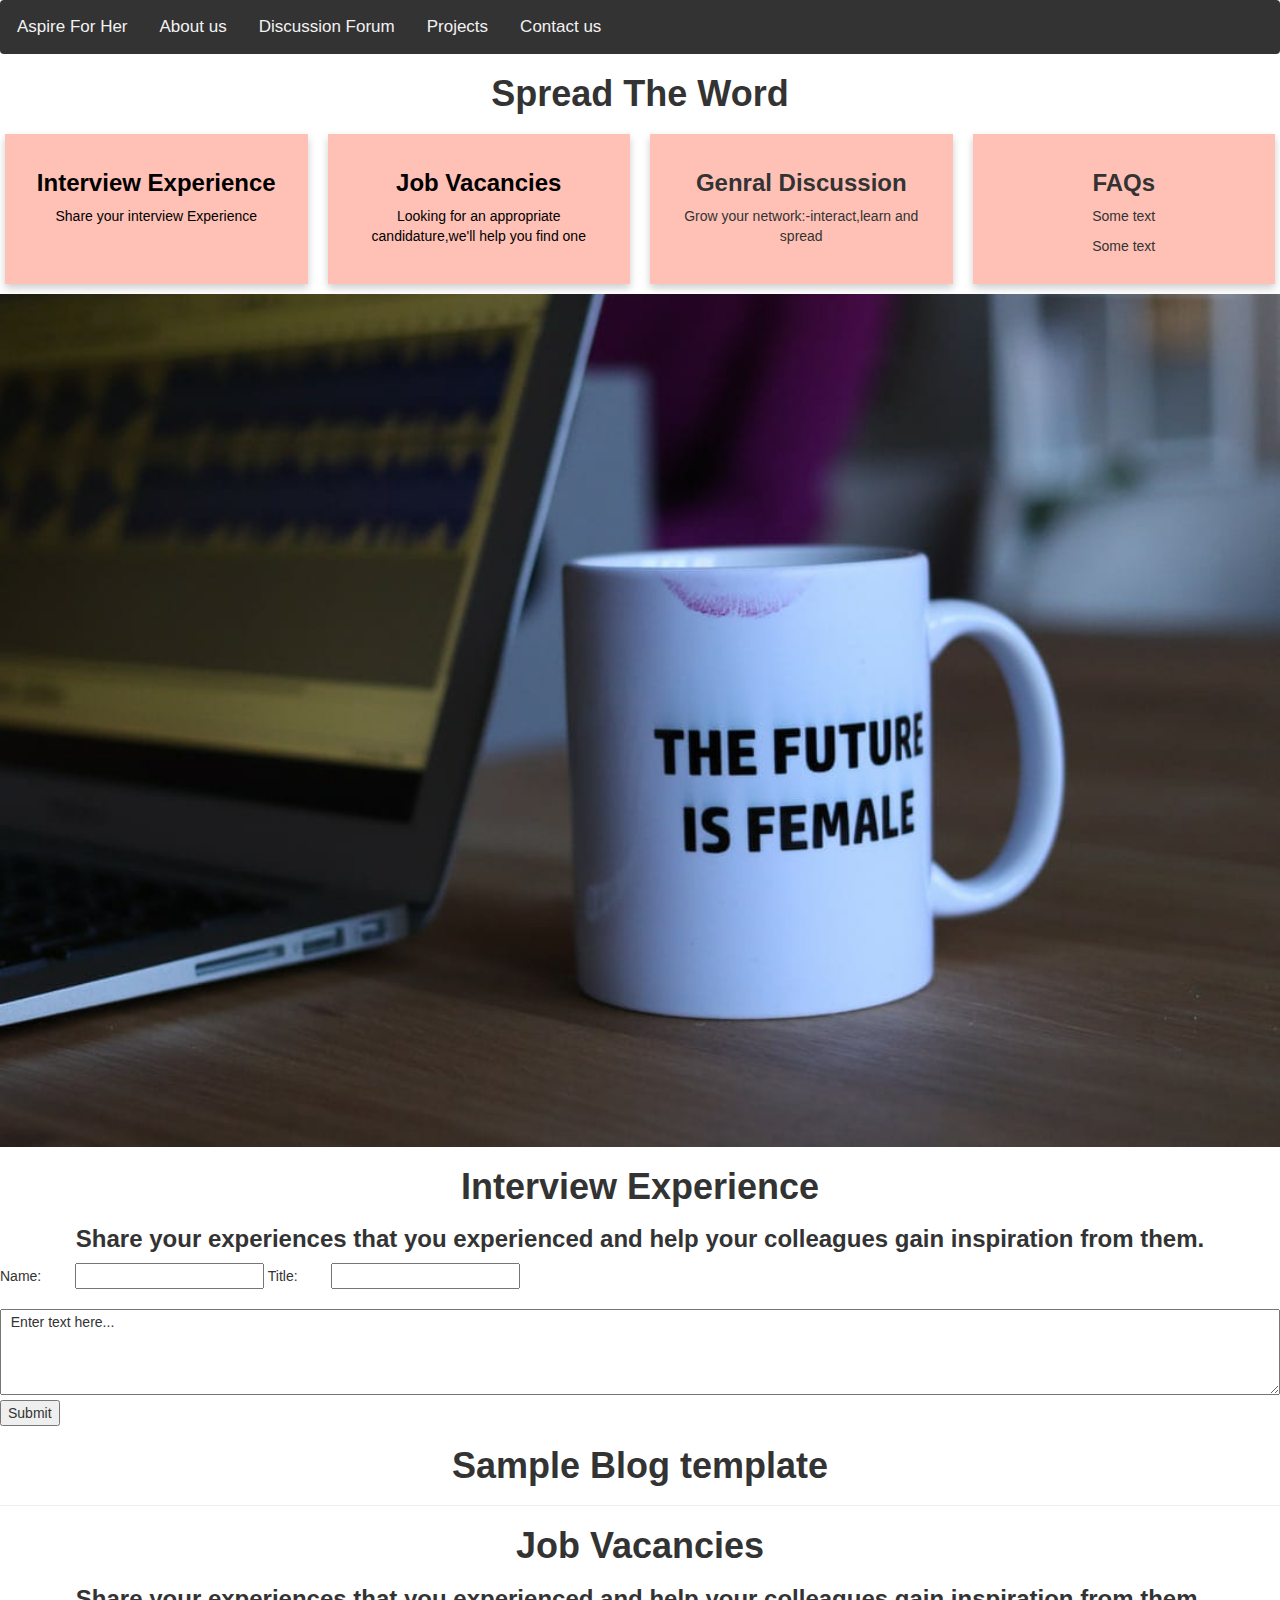
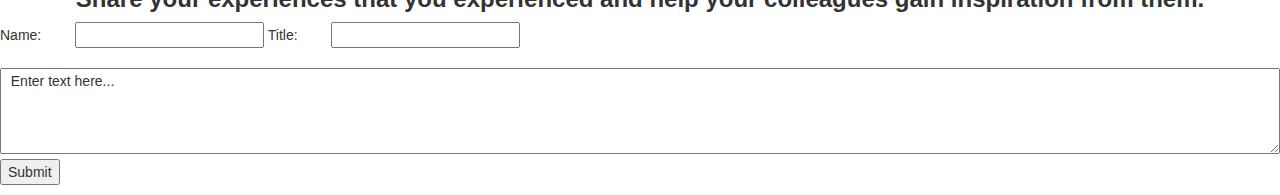
==== discuss.html @ aaac71b6 "First commit" ====
<!DOCTYPE html>
<html lang="en" dir="ltr">

<meta charset="utf-8">
<title>Aspire For Her</title>
<link rel="stylesheet" href="https://maxcdn.bootstrapcdn.com/bootstrap/3.4.1/css/bootstrap.min.css">
<link rel="stylesheet" href="css/styles.css" />
<script src="https://cdn.jsdelivr.net/npm/bootstrap@5.0.0-beta1/dist/js/bootstrap.bundle.min.js" integrity="sha384-ygbV9kiqUc6oa4msXn9868pTtWMgiQaeYH7/t7LECLbyPA2x65Kgf80OJFdroafW" crossorigin="anonymous"></script>

<script src="https://maxcdn.bootstrapcdn.com/bootstrap/3.4.1/js/bootstrap.min.js"></script>




<head>
  <div class="navbar">
    <span><a>Aspire For Her</a></span>
    <span><a href="">About us</a></span>
    <span><a href="discuss.html">Discussion Forum</a></span>
    <span><a href="project.html">Projects</a></span>
    <span><a href="">Contact us</a></span>
  </div>
</head>

<h1>Spread The Word</h1>


<body>

  <div class="row">
    <div class="column">
      <a href="#interact">
        <div class="card">

          <h3>Interview Experience</h3>
          <p>Share your interview Experience</p>
          <!-- <p>Some text</p> -->
        </div>

      </a>

    </div>

    <div class="column">
      <a href="#Vacancies">
        <div class="card">
          <h3>Job Vacancies</h3>
          <p>Looking for an appropriate candidature,we'll help you find one</p>
          <!-- <p>Some text</p> -->
        </div>
      </a>
    </div>

    <div class="column">
      <div class="card">
        <h3>Genral Discussion</h3>
        <p>Grow your network:-interact,learn and spread</p>
        <!-- <p>Some text</p> -->
      </div>

    </div>

    <div class="column">
      <div class="card">
        <h3>FAQs</h3>
        <p>Some text</p>
        <p>Some text</p>
      </div>
    </div>
  </div>


  <div>
    <img src="images/female.png" class="female" alt="female">
  </div>


  <div class="Interview" id="interact">

    <h1>Interview Experience</h1>
    <h3 class="center-head">
      Share your experiences that you experienced and help your colleagues gain inspiration from them.
    </h3>

    <form action="POST" id="usrform">
      Name: <input type="text" name="usrname" class="Name">

      Title: <input type="text" name="Title" class="Name">

    </form>
    <br>
    <textarea rows="4" cols="50" name="comment" form="usrform">
  Enter text here...</textarea>

    <!-- <p>The text area above is outside the form element, but should still be a part of the form.</p> -->
    <p><input type="submit"></p>

  </div>
  <h1>Sample Blog template</h1>
  <div :black>


    <!-- <img src="images/blog-2.jpeg" alt="blog" class="blog"> -->
  </div>

  <hr>
  <div class="Job-Vacancies" id="Vacancies">

    <h1>Job Vacancies</h1>
    <h3 class="center-head">
      Share your experiences that you experienced and help your colleagues gain inspiration from them.
    </h3>

    <form action="POST" id="usrform">
      Name: <input type="text" name="usrname" class="Name">

      Title: <input type="text" name="Title" class="Name">

    </form>
    <br>
    <textarea rows="4" cols="50" name="comment" form="usrform">
  Enter text here...</textarea>

    <!-- <p>The text area above is outside the form element, but should still be a part of the form.</p> -->
    <p><input type="submit"></p>

  </div>



</body>


</html>
---- css/styles.css ----
h1
{
  text-align: center;
}
a:hover {
  color: hotpink;
}
a:link {
  color: black;
}

/* .card { */
  /* Add shadows to create the "card" effect */
  /* box-shadow: 0 4px 8px 0 rgba(0,0,0,0.2);
  transition: 0.3s; */
/* } */

/* On mouse-over, add a deeper shadow */
/* .card:hover {
  box-shadow: 0 8px 16px 0 rgba(0,0,0,0.2);
} */

/* Add some padding inside the card container */
/* .container {
  padding: 2px 16px;
} */
/* .card-img
{
  height:50px;
  width:50px;
} */
/* Float four columns side by side */
.column {
  float: left;
  width: 25%;
  padding: 0 10px;
}

/* Remove extra left and right margins, due to padding */
.row {margin: 0 -5px;}

/* Clear floats after the columns */
.row:after {
  content: "";
  display: table;
  clear: both;
}

/* Responsive columns */
@media screen and (max-width: 600px) {
  .column {
    width: 100%;
    display: block;
    margin-bottom: 20px;
  }
}

/* Style the counter cards */
.card {
  box-shadow: 0 4px 8px 0 rgba(0, 0, 0, 0.2);
  padding: 16px;
  text-align: center;
  /* background-color: #f1f1f1; */
  background-color: #ffc1b6;
  height:150px;
  margin-top: 10px;
}
.card:hover
{
  box-shadow: 10px 10px 10px rgba(150, 34, 34, 0.99);
}
h3
{
font-weight: bold;
}
.both-right
{
  after;
}
.female
{
  width: 100%;
  margin-top: 10px;
}

h1
{
  font-weight: bold;
}
textarea
{
  width: 100%;
}
.center-head
{
  text-align: center;
}

.Name
{
margin-left: 30px;
}
.blog{
  margin-left: auto;
   margin-right: auto;
}
/* body
{
  color:white;
background-color:  black;
} */
.navbar
{
  background-color: #333;
  overflow: hidden;
}
.navbar a
{
  float: left;
  color:#f2f2f2;
  text-align: center;
  padding:14px 16px;
  text-decoration: none;
  font-size: 17px;
}
.navbar a:hover
{
  background-color: #ddd;
  color:black;
}
.navbar a.active
{
  background-color: #4CAF50;
  color:white;
}
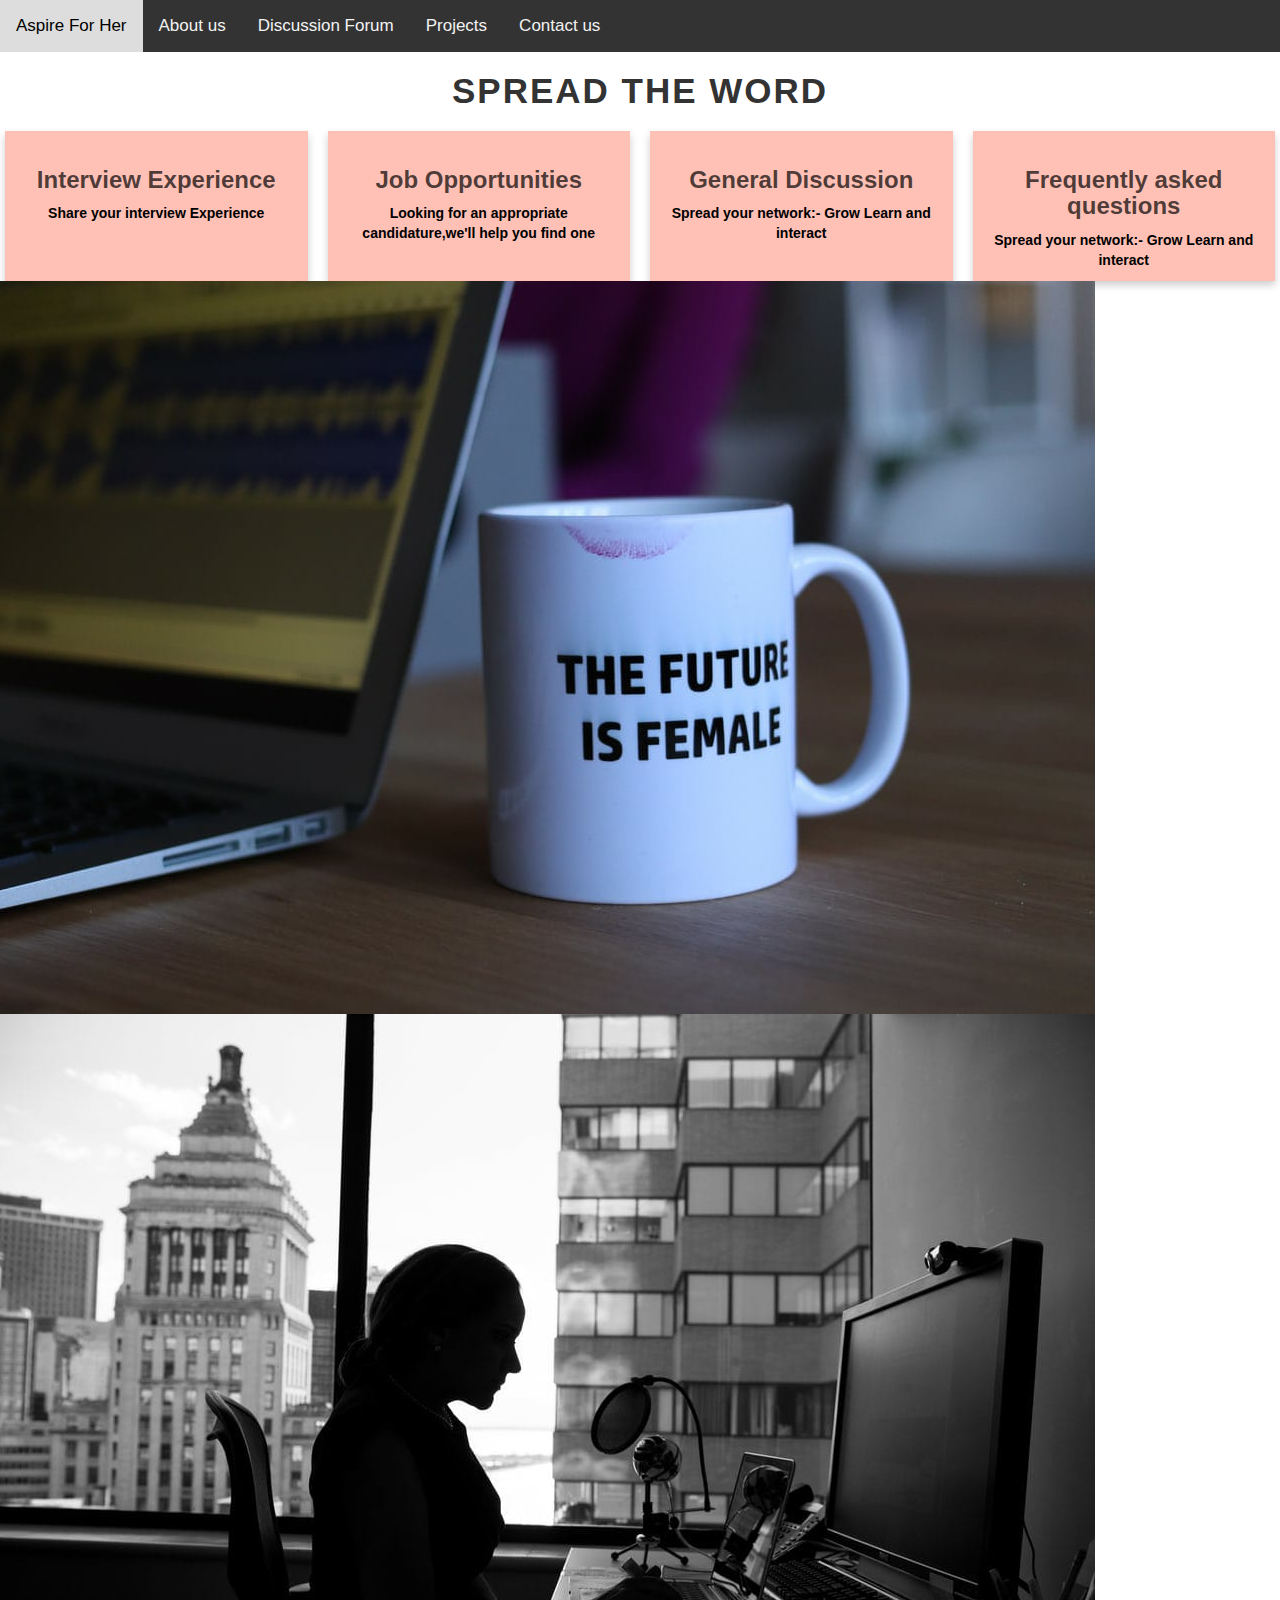
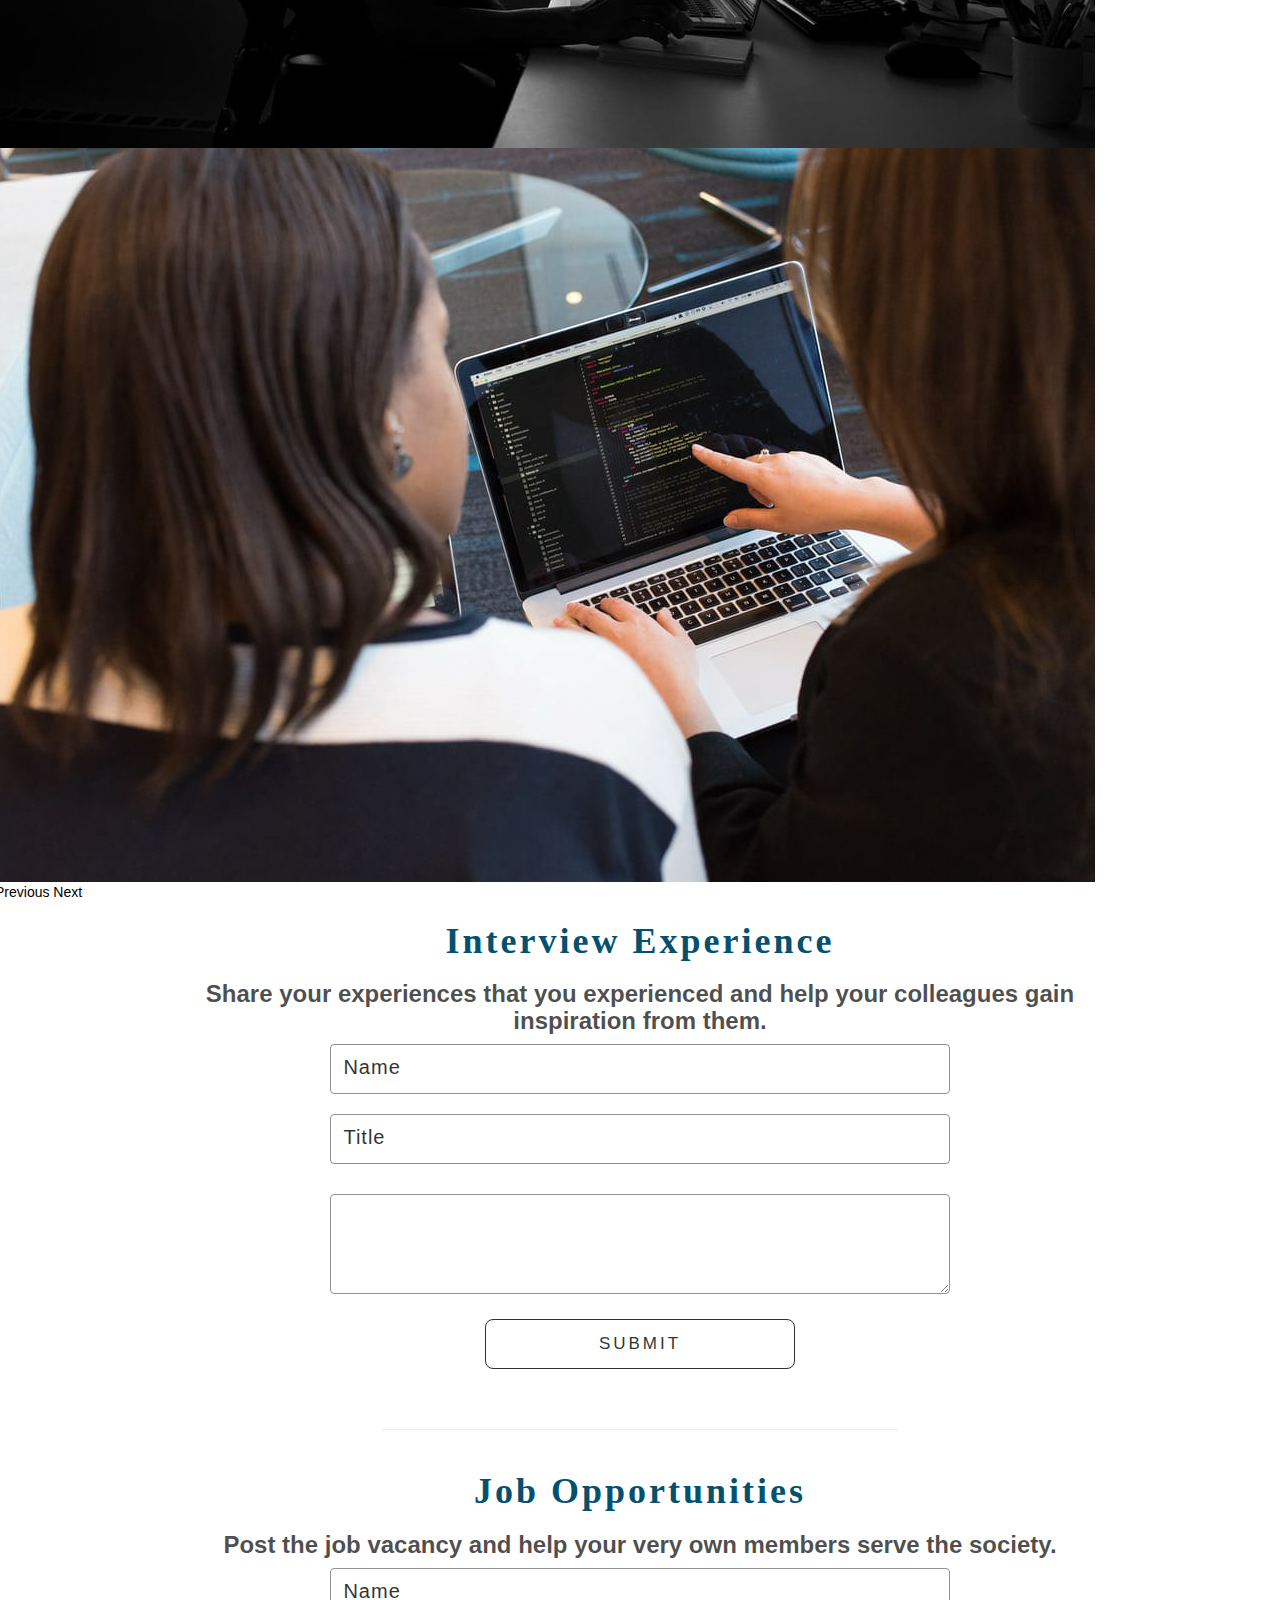
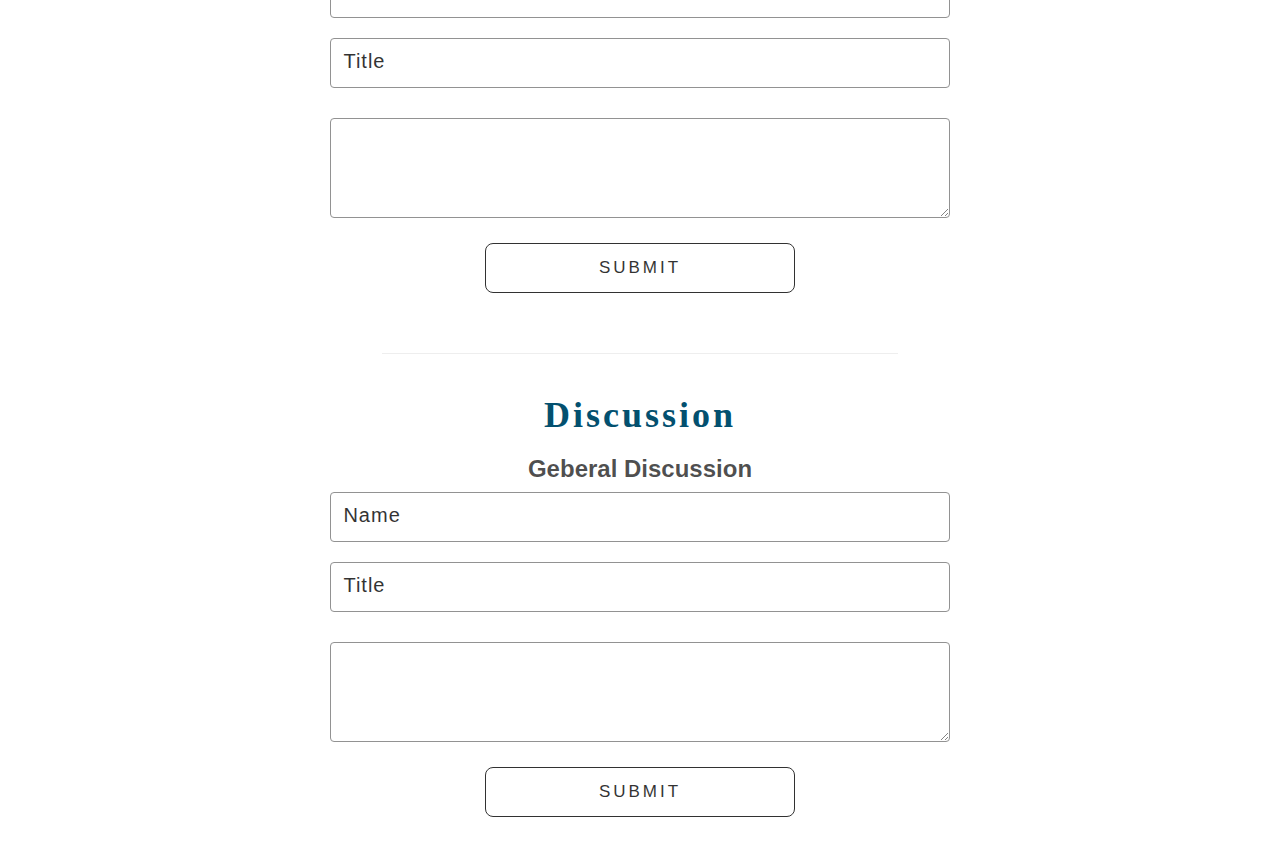
==== commit 7abcea10: "second commit" ====
--- a/discuss.html
+++ b/discuss.html
@@ -3,8 +3,10 @@
 
 <meta charset="utf-8">
 <title>Aspire For Her</title>
+<link href="https://cdn.jsdelivr.net/npm/bootstrap@5.0.0-beta1/dist/css/bootstrap.min.css" rel="stylesheet" integrity="sha384-giJF6kkoqNQ00vy+HMDP7azOuL0xtbfIcaT9wjKHr8RbDVddVHyTfAAsrekwKmP1" crossorigin="anonymous">
 <link rel="stylesheet" href="https://maxcdn.bootstrapcdn.com/bootstrap/3.4.1/css/bootstrap.min.css">
 <link rel="stylesheet" href="css/styles.css" />
+
 <script src="https://cdn.jsdelivr.net/npm/bootstrap@5.0.0-beta1/dist/js/bootstrap.bundle.min.js" integrity="sha384-ygbV9kiqUc6oa4msXn9868pTtWMgiQaeYH7/t7LECLbyPA2x65Kgf80OJFdroafW" crossorigin="anonymous"></script>
 
 <script src="https://maxcdn.bootstrapcdn.com/bootstrap/3.4.1/js/bootstrap.min.js"></script>
@@ -13,7 +15,7 @@
 
 
 <head>
-  <div class="navbar">
+  <div class="head">
     <span><a>Aspire For Her</a></span>
     <span><a href="">About us</a></span>
     <span><a href="discuss.html">Discussion Forum</a></span>
@@ -22,7 +24,7 @@
   </div>
 </head>
 
-<h1>Spread The Word</h1>
+<h1 style="letter-spacing:2px;text-transform:uppercase;font-size:35px">Spread The Word</h1>
 
 
 <body>
@@ -34,7 +36,7 @@
 
           <h3>Interview Experience</h3>
           <p>Share your interview Experience</p>
-          <!-- <p>Some text</p> -->
+
         </div>
 
       </a>
@@ -44,87 +46,147 @@
     <div class="column">
       <a href="#Vacancies">
         <div class="card">
-          <h3>Job Vacancies</h3>
+          <h3>Job Opportunities</h3>
           <p>Looking for an appropriate candidature,we'll help you find one</p>
-          <!-- <p>Some text</p> -->
+
+        </div>
+      </a>
+    </div>
+    <div class="column">
+      <a href="#discuss">
+        <div class="card">
+          <h3>General Discussion</h3>
+          <p>Spread your network:- Grow Learn and interact</p>
+
+        </div>
+      </a>
+    </div>
+    <div class="column">
+      <a href="#">
+        <div class="card">
+          <h3>Frequently asked questions</h3>
+          <p>Spread your network:- Grow Learn and interact</p>
+
         </div>
       </a>
     </div>
 
-    <div class="column">
-      <div class="card">
-        <h3>Genral Discussion</h3>
-        <p>Grow your network:-interact,learn and spread</p>
-        <!-- <p>Some text</p> -->
+
+    <div id="carouselExampleControls" class="carousel slide" data-bs-ride="carousel" style="margin-top:10px;">
+      <div class="carousel-inner">
+        <div class="carousel-item active">
+          <img src="images/female.png" class="d-block w-100" alt="..." style="height:30%">
+        </div>
+        <div class="carousel-item">
+          <img src="images/female-2.png" class="d-block w-100" alt="..." style="height:30%">
+        </div>
+        <div class="carousel-item">
+          <img src="images/girl.png" class="d-block w-100" alt="..." style="height:30%">
+        </div>
       </div>
+      <a class="carousel-control-prev" href="#carouselExampleControls" role="button" data-bs-slide="prev">
+        <span class="carousel-control-prev-icon" aria-hidden="true"></span>
+        <span class="visually-hidden">Previous</span>
+      </a>
+      <a class="carousel-control-next" href="#carouselExampleControls" role="button" data-bs-slide="next">
+        <span class="carousel-control-next-icon" aria-hidden="true"></span>
+        <span class="visually-hidden">Next</span>
+      </a>
+    </div>
+    <div class="Interview" id="interact" style="width:80%; margin:auto; text-align:center;">
+
+      <h1 style="color: #03506F; letter-spacing: 3px;font-family:cursive">Interview Experience</h1>
+      <h3 class="center-head">
+        Share your experiences that you experienced and help your colleagues gain inspiration from them.
+      </h3>
+
+
+      <form action="POST" id="usrform">
+        <!-- <label> Name</label> -->
+        <input type="text" name="usrname" class="Name" placeholder="Name">
+        <br>
+        <!-- <label> Title</label>  -->
+        <input type="text" name="Title" class="Name" placeholder="Title">
+
+      </form>
+      <br>
+      <!-- <label >Post your views here</label> -->
+      <textarea rows="4" cols="50" name="comment" form="usrform">
+
+  </textarea>
+
+
+      <p><input type="submit" class="submit-btn" style="width:30%;border-radius:8px;border: 1px solid black;"></p>
+
+    </div>
+<hr style="margin:40px auto;color:black;height:2px;width:40%;" >
+
+
+
+
+
+
+    <div class="Job-Vacancies" id="Vacancies" style="width:80%; margin:auto; text-align:center;">
+
+      <h1 style="color: #03506F; letter-spacing: 3px;font-family:cursive">Job Opportunities</h1>
+      <h3 class="center-head">
+        Post the job vacancy and help your very own members serve the society.
+      </h3>
+
+
+      <form action="POST" id="usrform">
+        <!-- <label> Name</label> -->
+        <input type="text" name="usrname" class="Name" placeholder="Name">
+        <br>
+        <!-- <label> Title</label>  -->
+        <input type="text" name="Title" class="Name" placeholder="Title">
+
+      </form>
+      <br>
+      <!-- <label >Post your views here</label> -->
+      <textarea rows="4" cols="50" name="comment" form="usrform">
+
+      </textarea>
+
+
+      <p><input type="submit" class="submit-btn" style="width:30%;border-radius:8px;border: 1px solid black;"></p>
+
+
+
+
+    </div>
+    <hr style="margin:40px auto;color:black;height:2px;width:40%;" >
+    <div class="Disussion" id="discuss" style="width:80%; margin:auto; text-align:center">
+
+
+
+            <h1 style="color: #03506F; letter-spacing: 3px;font-family:cursive">Discussion</h1>
+            <h3 class="center-head">
+              Geberal Discussion
+              </h3>
+
+
+            <form action="POST" id="usrform">
+              <!-- <label> Name</label> -->
+              <input type="text" name="usrname" class="Name" placeholder="Name">
+              <br>
+              <!-- <label> Title</label>  -->
+              <input type="text" name="Title" class="Name" placeholder="Title">
+
+            </form>
+            <br>
+            <!-- <label >Post your views here</label> -->
+            <textarea rows="4" cols="50" name="comment" form="usrform">
+
+            </textarea>
+
+
+            <p><input type="submit" class="submit-btn" style="width:30%;border-radius:8px;border: 1px solid black;"></p>
+
+
 
     </div>
 
-    <div class="column">
-      <div class="card">
-        <h3>FAQs</h3>
-        <p>Some text</p>
-        <p>Some text</p>
-      </div>
-    </div>
-  </div>
-
-
-  <div>
-    <img src="images/female.png" class="female" alt="female">
-  </div>
-
-
-  <div class="Interview" id="interact">
-
-    <h1>Interview Experience</h1>
-    <h3 class="center-head">
-      Share your experiences that you experienced and help your colleagues gain inspiration from them.
-    </h3>
-
-    <form action="POST" id="usrform">
-      Name: <input type="text" name="usrname" class="Name">
-
-      Title: <input type="text" name="Title" class="Name">
-
-    </form>
-    <br>
-    <textarea rows="4" cols="50" name="comment" form="usrform">
-  Enter text here...</textarea>
-
-    <!-- <p>The text area above is outside the form element, but should still be a part of the form.</p> -->
-    <p><input type="submit"></p>
-
-  </div>
-  <h1>Sample Blog template</h1>
-  <div :black>
-
-
-    <!-- <img src="images/blog-2.jpeg" alt="blog" class="blog"> -->
-  </div>
-
-  <hr>
-  <div class="Job-Vacancies" id="Vacancies">
-
-    <h1>Job Vacancies</h1>
-    <h3 class="center-head">
-      Share your experiences that you experienced and help your colleagues gain inspiration from them.
-    </h3>
-
-    <form action="POST" id="usrform">
-      Name: <input type="text" name="usrname" class="Name">
-
-      Title: <input type="text" name="Title" class="Name">
-
-    </form>
-    <br>
-    <textarea rows="4" cols="50" name="comment" form="usrform">
-  Enter text here...</textarea>
-
-    <!-- <p>The text area above is outside the form element, but should still be a part of the form.</p> -->
-    <p><input type="submit"></p>
-
-  </div>
 
 
 
--- a/css/styles.css
+++ b/css/styles.css
@@ -1,43 +1,29 @@
-h1
-{
+h1 {
   text-align: center;
 }
+
 a:hover {
   color: hotpink;
 }
+
 a:link {
   color: black;
 }
 
-/* .card { */
-  /* Add shadows to create the "card" effect */
-  /* box-shadow: 0 4px 8px 0 rgba(0,0,0,0.2);
-  transition: 0.3s; */
-/* } */
-
-/* On mouse-over, add a deeper shadow */
-/* .card:hover {
-  box-shadow: 0 8px 16px 0 rgba(0,0,0,0.2);
-} */
-
-/* Add some padding inside the card container */
-/* .container {
-  padding: 2px 16px;
-} */
-/* .card-img
-{
-  height:50px;
-  width:50px;
-} */
-/* Float four columns side by side */
 .column {
   float: left;
   width: 25%;
   padding: 0 10px;
 }
 
+p {
+  font-weight: bold;
+}
+
 /* Remove extra left and right margins, due to padding */
-.row {margin: 0 -5px;}
+.row {
+  margin: 0 -5px;
+}
 
 /* Clear floats after the columns */
 .row:after {
@@ -62,74 +48,122 @@
   text-align: center;
   /* background-color: #f1f1f1; */
   background-color: #ffc1b6;
-  height:150px;
+
+  height: 150px;
   margin-top: 10px;
 }
-.card:hover
-{
+
+.card:hover {
   box-shadow: 10px 10px 10px rgba(150, 34, 34, 0.99);
 }
-h3
-{
-font-weight: bold;
+
+h3 {
+  font-weight: bold;
+  /* font-size:70px; */
+  color:rgba(0,0,0,0.70);
+  /* margin-bottom: 60px; */
 }
-.both-right
-{
+
+.both-right {
   after;
 }
-.female
-{
+
+.female {
   width: 100%;
   margin-top: 10px;
 }
 
-h1
-{
+h1 {
   font-weight: bold;
 }
-textarea
-{
-  width: 100%;
-}
-.center-head
-{
+
+
+.center-head {
   text-align: center;
 }
 
-.Name
-{
-margin-left: 30px;
+
+
+.blog {
+  margin-left: auto;
+  margin-right: auto;
 }
-.blog{
-  margin-left: auto;
-   margin-right: auto;
-}
+
 /* body
 {
   color:white;
 background-color:  black;
 } */
-.navbar
-{
+.head {
   background-color: #333;
   overflow: hidden;
 }
-.navbar a
-{
+
+.head a {
   float: left;
-  color:#f2f2f2;
+  color: #f2f2f2;
   text-align: center;
-  padding:14px 16px;
+  padding: 14px 16px;
   text-decoration: none;
   font-size: 17px;
 }
-.navbar a:hover
+
+.head a:hover {
+  background-color: #ddd;
+  color: black;
+}
+
+.head a.active {
+  background-color: #4CAF50;
+  color: white;
+}
+
+body {
+  background-color: white;
+  /* color: white; */
+}
+
+.center-head {
+padding: 0 80px;
+}
+
+input,textarea
 {
-  background-color: #ddd;
+  width: 60%;
+  height: 50px;
+  margin-bottom: 20px;
+  background-color: white;
+  opacity: 0.8;
+  border:1px solid #777;
+  border-radius: 4px;
+}
+input::placeholder
+{
   color:black;
+  font-size:20px;
+  letter-spacing: 1px;
+  padding-left: 10px;
+
 }
-.navbar a.active
+textarea
 {
-  background-color: #4CAF50;
-  color:white;
+      margin-top: -10px;
+    height: 100px;
 }
+.submit-btn
+{
+  transition: all 0.1s;
+  letter-spacing: 3px;
+  font-size: 17px;
+  text-transform: uppercase;
+  font-weight: lighter;
+  color: black;
+}
+
+.submit-btn:hover{
+background-color: black;
+color:white;
+
+
+
+}
